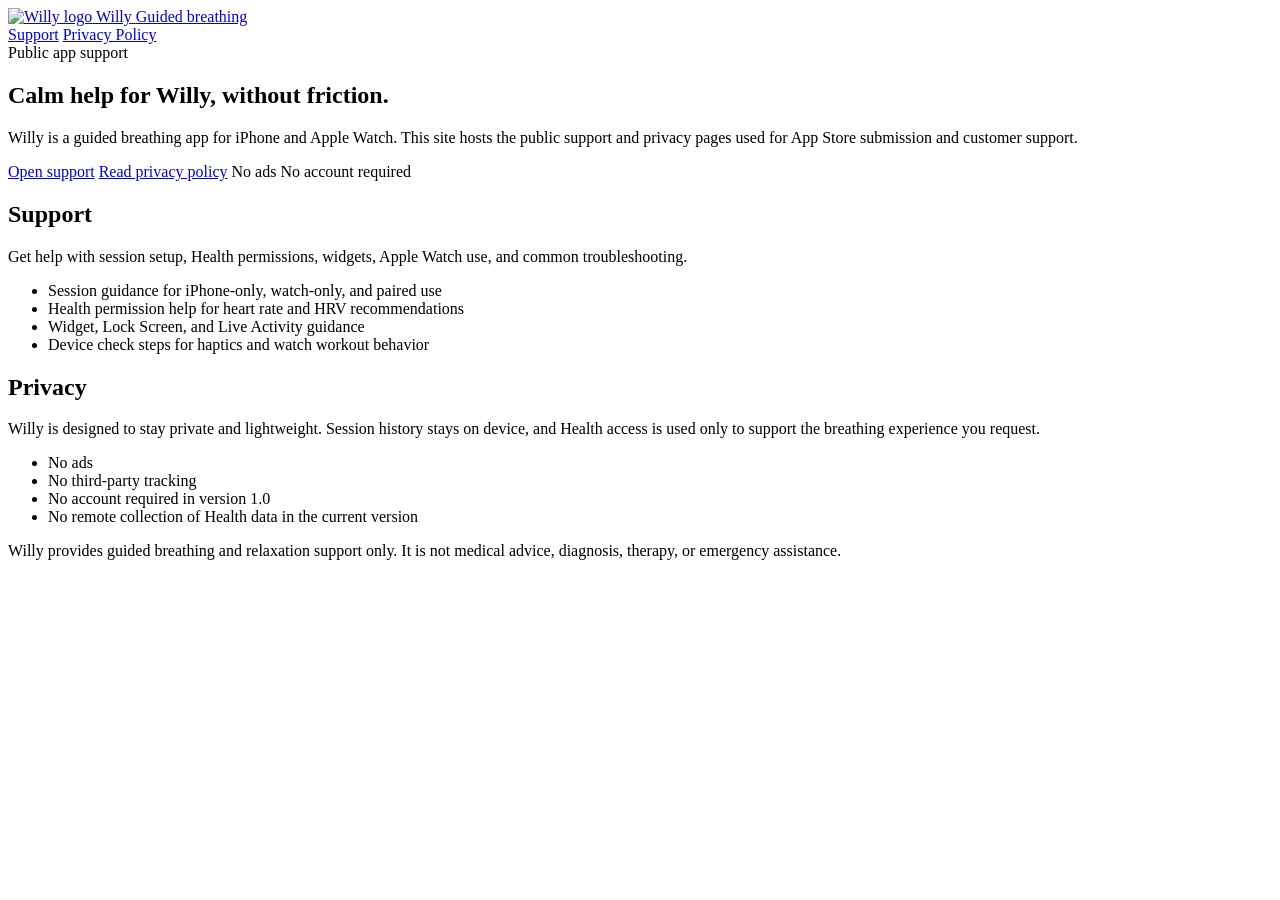
==== index.html @ 29e4b66a "Publish Willy support site" ====
<!doctype html>
<html lang="en">
  <head>
    <meta charset="utf-8">
    <meta name="viewport" content="width=device-width, initial-scale=1">
    <title>Willy Support</title>
    <meta name="description" content="Support and privacy information for Willy, the calm guided breathing app for iPhone and Apple Watch.">
    <link rel="stylesheet" href="/willy-support/styles.css">
  </head>
  <body>
    <main class="page">
      <nav class="nav">
        <a class="brand" href="/willy-support/">
          <img src="/willy-support/assets/willy-mark.png" alt="Willy logo">
          <span>
            <span class="wordmark">Willy</span>
            <span class="submark">Guided breathing</span>
          </span>
        </a>
        <div class="nav-links">
          <a href="/willy-support/support/">Support</a>
          <a href="/willy-support/privacy/">Privacy Policy</a>
        </div>
      </nav>

      <section class="hero">
        <span class="eyebrow">Public app support</span>
        <h1>Calm help for Willy, without friction.</h1>
        <p class="lede">
          Willy is a guided breathing app for iPhone and Apple Watch. This site hosts the public support and privacy
          pages used for App Store submission and customer support.
        </p>
        <div class="meta">
          <a class="pill" href="/willy-support/support/">Open support</a>
          <a class="pill" href="/willy-support/privacy/">Read privacy policy</a>
          <span class="pill">No ads</span>
          <span class="pill">No account required</span>
        </div>
      </section>

      <section class="grid">
        <article class="panel">
          <h2>Support</h2>
          <p class="lede">
            Get help with session setup, Health permissions, widgets, Apple Watch use, and common troubleshooting.
          </p>
          <ul class="list">
            <li>Session guidance for iPhone-only, watch-only, and paired use</li>
            <li>Health permission help for heart rate and HRV recommendations</li>
            <li>Widget, Lock Screen, and Live Activity guidance</li>
            <li>Device check steps for haptics and watch workout behavior</li>
          </ul>
        </article>

        <article class="panel">
          <h2>Privacy</h2>
          <p class="lede">
            Willy is designed to stay private and lightweight. Session history stays on device, and Health access is
            used only to support the breathing experience you request.
          </p>
          <ul class="list">
            <li>No ads</li>
            <li>No third-party tracking</li>
            <li>No account required in version 1.0</li>
            <li>No remote collection of Health data in the current version</li>
          </ul>
        </article>
      </section>

      <p class="footer">
        Willy provides guided breathing and relaxation support only. It is not medical advice, diagnosis, therapy, or
        emergency assistance.
      </p>
    </main>
  </body>
</html>
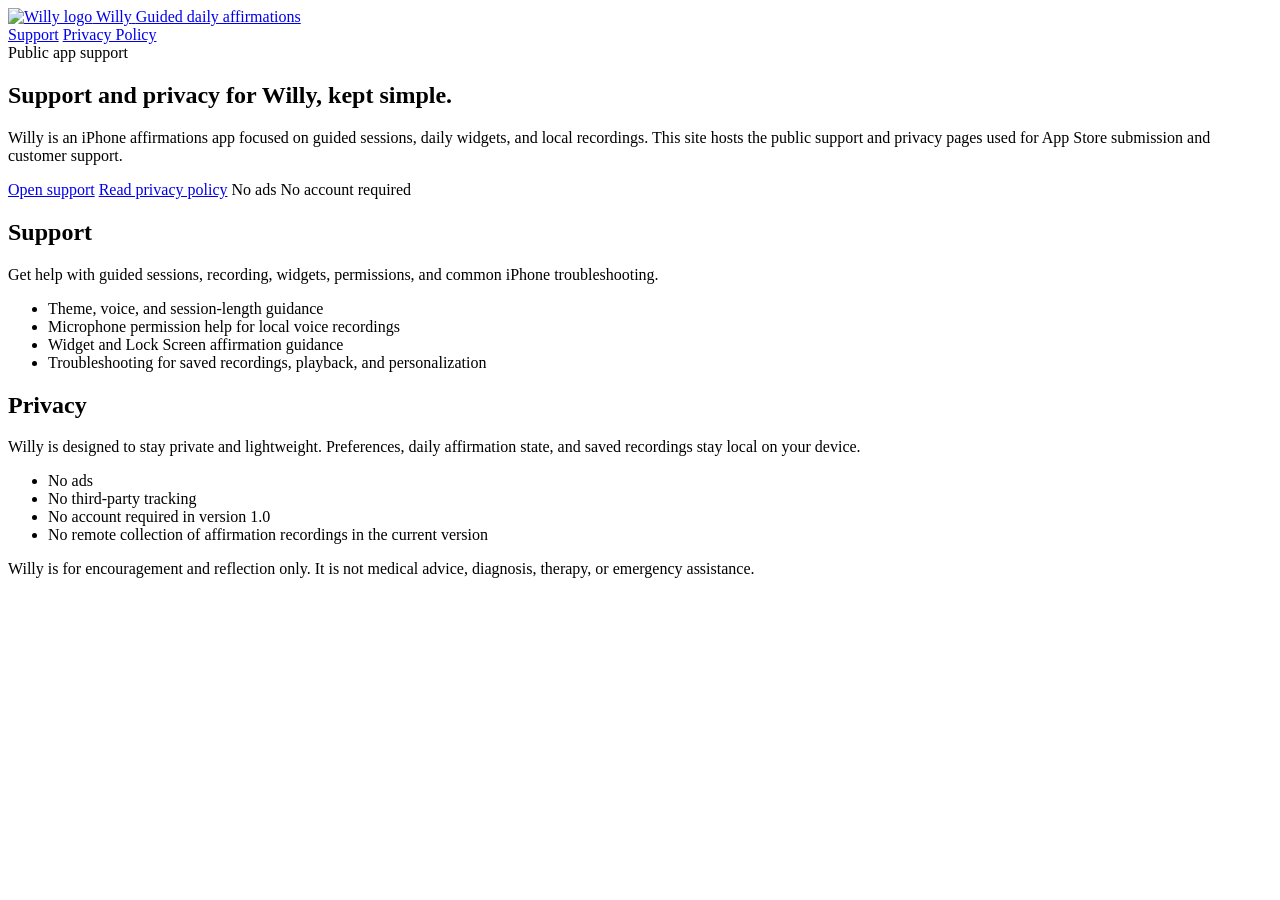
==== commit b9bd742c: "Update public site for affirmations app" ====
--- a/index.html
+++ b/index.html
@@ -4,7 +4,7 @@
     <meta charset="utf-8">
     <meta name="viewport" content="width=device-width, initial-scale=1">
     <title>Willy Support</title>
-    <meta name="description" content="Support and privacy information for Willy, the calm guided breathing app for iPhone and Apple Watch.">
+    <meta name="description" content="Support and privacy information for Willy, the private iOS affirmations app.">
     <link rel="stylesheet" href="/willy-support/styles.css">
   </head>
   <body>
@@ -14,7 +14,7 @@
           <img src="/willy-support/assets/willy-mark.png" alt="Willy logo">
           <span>
             <span class="wordmark">Willy</span>
-            <span class="submark">Guided breathing</span>
+            <span class="submark">Guided daily affirmations</span>
           </span>
         </a>
         <div class="nav-links">
@@ -25,10 +25,10 @@
 
       <section class="hero">
         <span class="eyebrow">Public app support</span>
-        <h1>Calm help for Willy, without friction.</h1>
+        <h1>Support and privacy for Willy, kept simple.</h1>
         <p class="lede">
-          Willy is a guided breathing app for iPhone and Apple Watch. This site hosts the public support and privacy
-          pages used for App Store submission and customer support.
+          Willy is an iPhone affirmations app focused on guided sessions, daily widgets, and local recordings.
+          This site hosts the public support and privacy pages used for App Store submission and customer support.
         </p>
         <div class="meta">
           <a class="pill" href="/willy-support/support/">Open support</a>
@@ -42,34 +42,34 @@
         <article class="panel">
           <h2>Support</h2>
           <p class="lede">
-            Get help with session setup, Health permissions, widgets, Apple Watch use, and common troubleshooting.
+            Get help with guided sessions, recording, widgets, permissions, and common iPhone troubleshooting.
           </p>
           <ul class="list">
-            <li>Session guidance for iPhone-only, watch-only, and paired use</li>
-            <li>Health permission help for heart rate and HRV recommendations</li>
-            <li>Widget, Lock Screen, and Live Activity guidance</li>
-            <li>Device check steps for haptics and watch workout behavior</li>
+            <li>Theme, voice, and session-length guidance</li>
+            <li>Microphone permission help for local voice recordings</li>
+            <li>Widget and Lock Screen affirmation guidance</li>
+            <li>Troubleshooting for saved recordings, playback, and personalization</li>
           </ul>
         </article>
 
         <article class="panel">
           <h2>Privacy</h2>
           <p class="lede">
-            Willy is designed to stay private and lightweight. Session history stays on device, and Health access is
-            used only to support the breathing experience you request.
+            Willy is designed to stay private and lightweight. Preferences, daily affirmation state, and saved
+            recordings stay local on your device.
           </p>
           <ul class="list">
             <li>No ads</li>
             <li>No third-party tracking</li>
             <li>No account required in version 1.0</li>
-            <li>No remote collection of Health data in the current version</li>
+            <li>No remote collection of affirmation recordings in the current version</li>
           </ul>
         </article>
       </section>
 
       <p class="footer">
-        Willy provides guided breathing and relaxation support only. It is not medical advice, diagnosis, therapy, or
-        emergency assistance.
+        Willy is for encouragement and reflection only. It is not medical advice, diagnosis, therapy, or emergency
+        assistance.
       </p>
     </main>
   </body>
